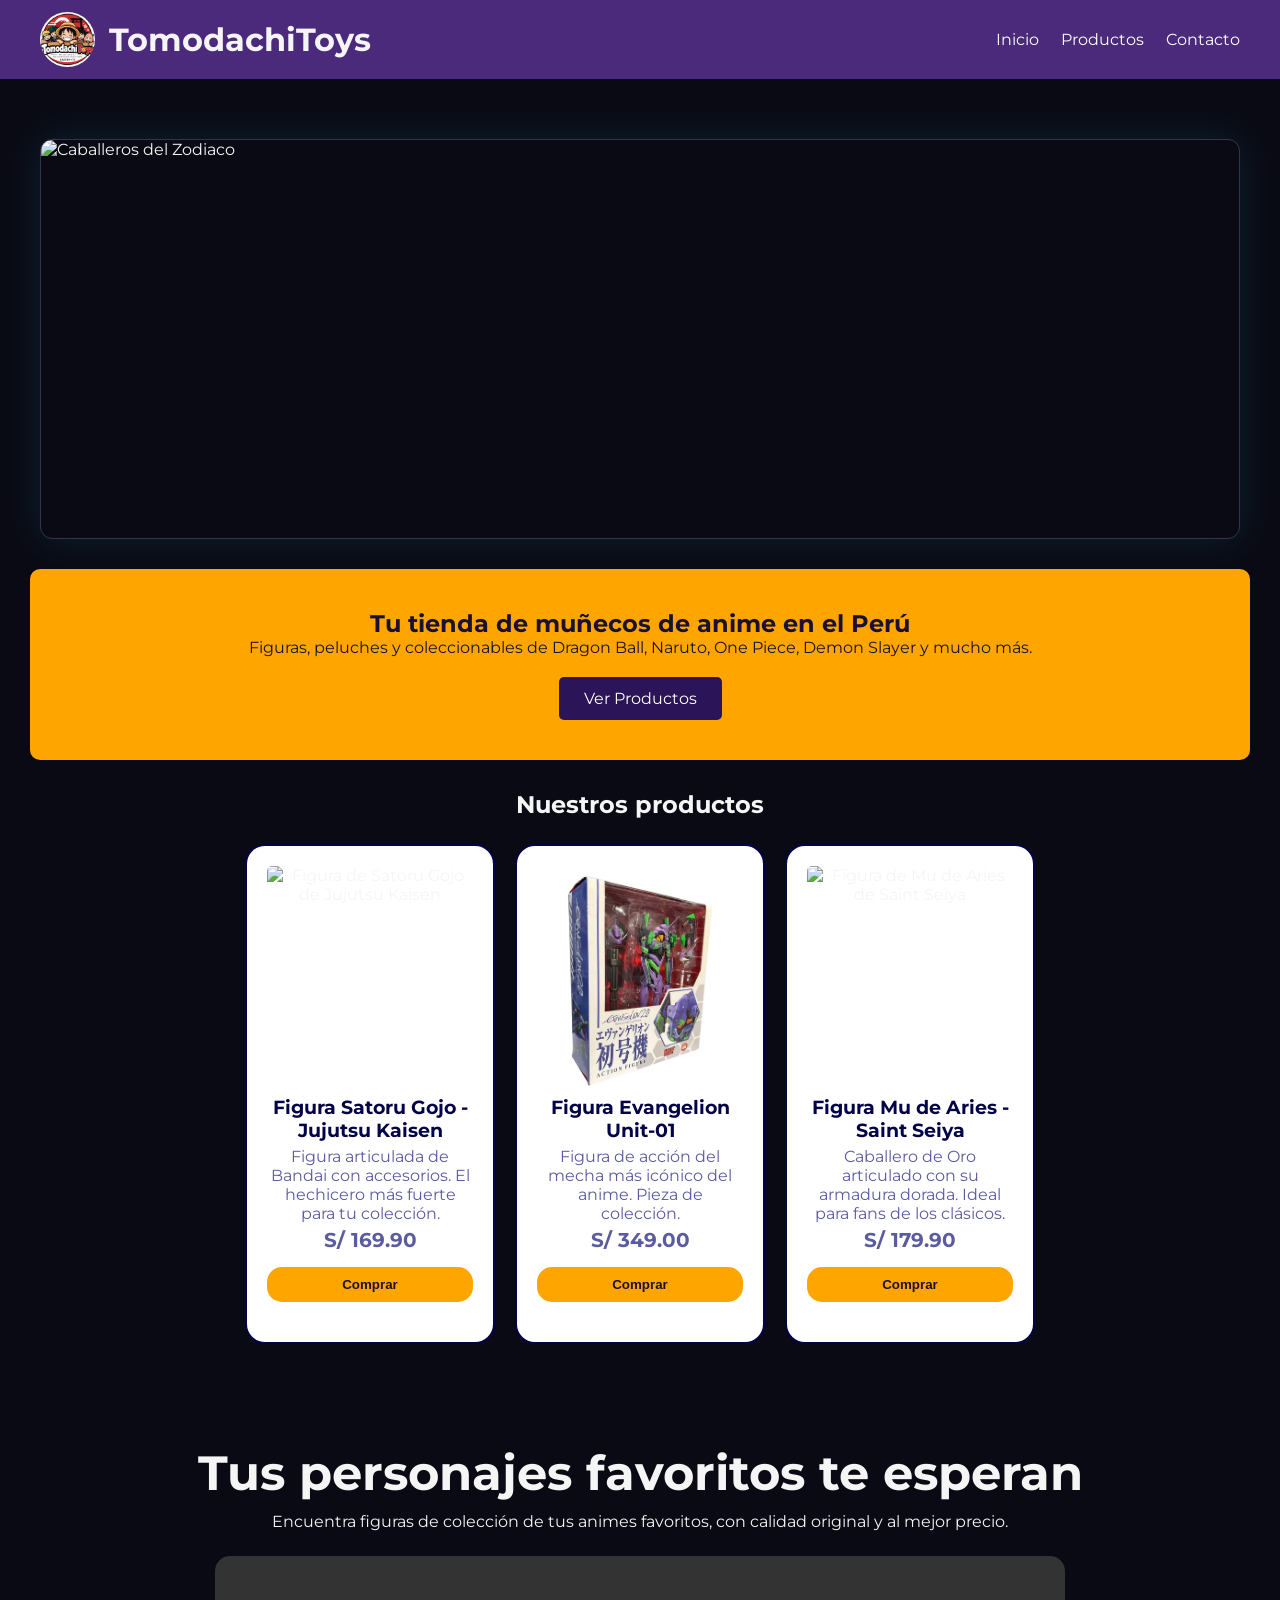
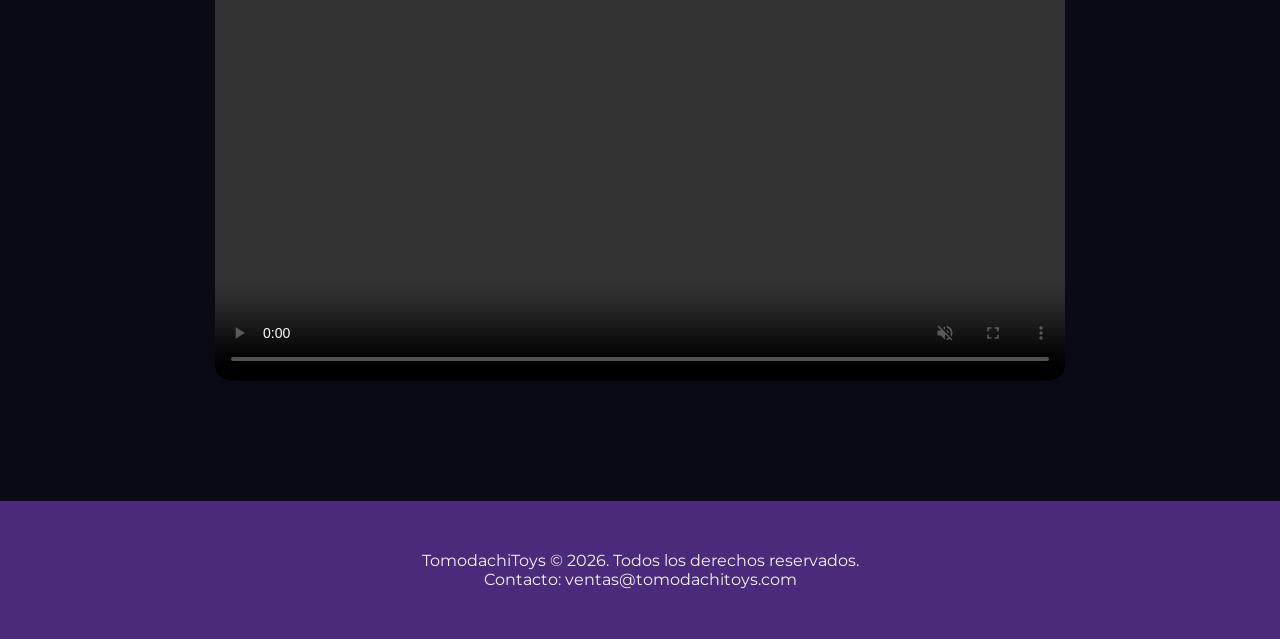
==== index.html @ ef89aa51 "Rename pagina_ventas.html to index.html" ====
<!DOCTYPE html>
<html lang="es">
<head>
    <meta charset="UTF-8">
    <meta name="viewport" content="width=device-width, initial-scale=1.0">
    <title>TomodachiToys</title>
    <link rel="stylesheet" href="estilos.css">
</head>
<body>
    <!-- Encabezado -->
    <header>
        <div class="contenedor-navbar">
            <div class="contenedor-logo">
                <img src="img/Tomodachitoys.png" alt="Logo de TomodachiToys">
                <h1>TomodachiToys</h1>
            </div>
            <nav>
                <a href="pagina_ventas.html">Inicio</a>
                <a href="#productos">Productos</a>
                <a href="contacto.html">Contacto</a>
            </nav>
        </div>
    </header>

    <!-- Contenido principal -->
    <main>
        <!-- Carrusel -->
        <section class="carrusel">
            <div class="contenedor-slide">
                <div class="slide">
                    <img src="img/anime-saint_seiya-238726.jpeg" alt="Caballeros del Zodiaco">
                </div>
                <div class="slide">
                    <img src="img/[base64].jpeg" alt="Personajes de One Piece">
                </div>
                <div class="slide">
                    <img src="img/anime-neon_genesis_evangelion-rei_ayanami-438890.jpeg" alt="Rei Ayanami de Evangelion">
                </div>
                <div class="slide">
                    <img src="img/anime-jujutsu_kaisen-black_hair-blindfold-blonde-blue_eyes-brown_eyes-brown_hair-kento_nanami-megumi_fushiguro-nobara_kugisaki-pink_hair-satoru_gojo-school_uniform-white_hair-yuji_itadori-1023327.jpeg" alt="Personajes de Jujutsu Kaisen">
                </div>
            </div>
        </section>

        <!-- Presentación -->
        <section class="inicio">
            <h2>Tu tienda de muñecos de anime en el Perú</h2>
            <p>
                Figuras, peluches y coleccionables de Dragon Ball, Naruto, One Piece, Demon Slayer y mucho más.
            </p>
            <a href="#productos" class="btn-productos">Ver Productos</a>
        </section>

        <!-- Productos -->
        <section>
            <h2 id="productos">Nuestros productos</h2>
            <div class="contenedor-productos">
                <div class="card">
                    <img src="img/jujutsu kaisen.jpg" alt="Figura de Satoru Gojo de Jujutsu Kaisen">
                    <h3>Figura Satoru Gojo - Jujutsu Kaisen</h3>
                    <p>Figura articulada de Bandai con accesorios. El hechicero más fuerte para tu colección.</p>
                    <p class="precio">S/ 169.90</p>
                    <button>Comprar</button>
                </div>
                <div class="card">
                    <img src="img/evangelion.webp" alt="Figura de Evangelion Unit-01">
                    <h3>Figura Evangelion Unit-01</h3>
                    <p>Figura de acción del mecha más icónico del anime. Pieza de colección.</p>
                    <p class="precio">S/ 349.00</p>
                    <button>Comprar</button>
                </div>
                <div class="card">
                    <img src="img/caballeros del zodiaco.webp" alt="Figura de Mu de Aries de Saint Seiya">
                    <h3>Figura Mu de Aries - Saint Seiya</h3>
                    <p>Caballero de Oro articulado con su armadura dorada. Ideal para fans de los clásicos.</p>
                    <p class="precio">S/ 179.90</p>
                    <button>Comprar</button>
                </div>
            </div>
        </section>

        <!-- Video -->
        <section class="seccion-video">
            <h2>Tus personajes favoritos te esperan</h2>
            <p>
                Encuentra figuras de colección de tus animes favoritos, con calidad original y al mejor precio.
            </p>
            <div class="contenedor-video">
                <video autoplay muted loop controls playsinline>
                    <source src="video/Colección de Evangelion.mp4" type="video/mp4">
                    Tu navegador no soporta videos HTML5.
                </video>
            </div>
        </section>
    </main>

    <!-- Pie de página -->
    <footer>
        <p>TomodachiToys &copy; 2026. Todos los derechos reservados.</p>
        <p>Contacto: ventas@tomodachitoys.com</p>
    </footer>
</body>
</html>
---- estilos.css ----
@import url('https://fonts.googleapis.com/css2?family=Montserrat:ital,wght@0,100..900;1,100..900&display=swap');

   * {
       margin: 0;
       padding: 0;
       box-sizing: border-box;
   }

   body {
       font-family: "Montserrat", sans-serif;
       background-color: #0A0A14;
       color: whitesmoke;
   }

   header {
       background-color: #4B2A7B;
       padding: 12px 30px;
   }

   .contenedor-navbar {
       max-width: 1200px;
       margin: auto;
       display: flex;
       flex-direction: row;
       /* logo y menú en la misma línea */
       justify-content: space-between;
       /* logo a la izquierda, menú a la derecha */
       align-items: center;
       gap: 20px;
   }

   .contenedor-logo {
       display: flex;
       align-items: center;
       gap: 14px;
   }

   .contenedor-logo img {
       width: 55px;
       height: 55px;
       object-fit: cover;
       border-radius: 50%;
       /* logo redondo */
   }

   .contenedor-logo h1 {
       margin: 0;
       font-size: 32px;
       font-weight: 700;
   }

   nav {
       display: flex;
       gap: 22px;
   }

   nav a {
       color: white;
       text-decoration: none;
       transition: color 0.3s;
   }

   nav a:hover {
       color: orange;
   }

   @media (max-width: 700px) {
       .contenedor-navbar {
           flex-direction: column;
           /* en celular, menú debajo del nombre */
       }
   }

   main {
       padding: 30px;
   }

   .carrusel {
       width: 100%;
       height: 400px;
       max-width: 1200px;
       overflow: hidden;
       margin: 30px auto;
       border-radius: 12px;
       border: 1px solid rgba(165, 180, 252, 0.25);
       box-shadow: 0 0 40px rgba(34, 211, 238, 0.12);
   }

   .contenedor-slide {
       display: flex;
       width: 400%;
       height: 100%;
       animation: mover 12s infinite;
   }

   /* Agregando at-rules*/
   @keyframes mover {
       0% {
           transform: translateX(0);
       }

       20% {
           transform: translateX(0);
       }

       25% {
           transform: translateX(-25%);
       }

       45% {
           transform: translateX(-25%);
       }

       50% {
           transform: translateX(-50%);
       }

       70% {
           transform: translateX(-50%);
       }

       75% {
           transform: translateX(-75%);
       }

       95% {
           transform: translateX(-75%);
       }

       100% {
           transform: translateX(0);
       }
   }

   .slide {
       width: 25%;
       height: 100%;
   }

   .slide img {
       width: 100%;
       height: 100%;
       object-fit: cover;
       display: block;
   }


   .inicio {
       text-align: center;
       background-color: orange;
       color: #1A1033;
       backdrop-filter: blur(12px);
       padding: 40px;
       margin-bottom: 30px;
       border-radius: 10px;
   }

   .btn-productos {
       display: inline-block;
       padding: 12px 25px;
       margin-top: 20px;
       background-color: #2B1457;
       color: white;
       text-decoration: none;
       border-radius: 5px;
   }

   #productos {
       text-align: center;
       margin-bottom: 25px;
   }

   .contenedor-productos {
       display: flex;
       justify-content: center;
       align-items: center;
       flex-wrap: wrap;
       gap: 20px;
   }

   .card {
       width: 250px;
       min-height: 500px;
       padding: 20px;
       background-color: white;
       border: 2px solid rgb(3, 3, 73);
       border-radius: 20px;
       text-align: center;
       display: flex;
       flex-direction: column;
   }

   .card img {
       width: 100%;
       height: 230px;
       object-fit: contain;
       /* propiedad que controla como se adapta la imagen | cover adapta sin desformar*/
       border-radius: 5px;
   }

   .card h3 {
       color: rgb(3, 3, 73);
   }

   .card p {
       margin-top: 5px;
       color: rgb(91, 91, 160);
   }

   .precio {
       font-size: 20px;
       font-weight: bold;
   }

   .card button {
       padding: 10px 20px;
       margin-top: 15px;
       background-color: orange;
       border: none;
       color: #1A1033;
       border-radius: 15px;
       font-weight: bold;
       cursor: pointer;
       transition: background-color 0.3s;
   }

   .seccion-video {
       max-width: 1000px;
       margin: 60px auto 20px;
       padding: 40px;
       text-align: center;
       /*background-color: gray; */
   }

   .seccion-video h2 {
       font-size: 48px;
       margin-bottom: 10px;
   }

   .seccion-video p {
       margin-bottom: 25px;
   }

   .contenedor-video {
       width: 100%;
       max-width: 850px;
       margin: auto;
       overflow: hidden;
       border-radius: 15px;
   }

   .contenedor-video video {
       width: 100%;
       display: block;
   }

   footer {
       background-color: #4B2A7B;
       text-align: center;
       padding: 50px;
       margin-top: 30px;
   }

   /* ---------- Responsive: página de inicio ---------- */
   @media (max-width: 700px) {
       main {
           padding: 16px;
       }

       .carrusel {
           height: 220px;
           margin: 16px auto;
       }

       .inicio {
           padding: 24px 16px;
       }

       .seccion-video {
           padding: 20px 16px;
           margin-top: 30px;
       }

       .seccion-video h2 {
           font-size: 28px;
       }

       footer {
           padding: 30px 16px;
       }
   }

   @media (prefers-reduced-motion: reduce) {
       .contenedor-slide {
           animation: none;
       }
   }

   /* ==========================================================
   Formulario.css | Estilos de la página de cotización y contacto
   Se usa junto con estilos.css (header, nav, footer y tipografía).
   ========================================================== */

   :root {
       --fondo: #0A0A14;
       --morado: #4B2A7B;
       --morado-oscuro: #2B1457;
       --azul-oscuro: rgb(3, 3, 73);
       --naranja: orange;
       --cian: #22D3EE;
       --rosa: #FF3D81;
       --error: #C2185B;
       --texto-oscuro: #1A1033;
       --texto-suave: #4A4A8A;
       --borde-campo: #C9C9F5;
   }

   /* ---------- Estructura de la página ---------- */
   .pagina-contacto {
       max-width: 1100px;
       margin: 0 auto;
       padding: 30px 20px;
       display: grid;
       grid-template-columns: minmax(0, 1fr) minmax(0, 1.5fr);
       gap: 24px;
       align-items: start;
   }

   /* ---------- Panel informativo (franja naranja) ---------- */
   .contacto-info {
       background-color: var(--naranja);
       color: var(--texto-oscuro);
       padding: 36px 30px;
       border-radius: 10px;
   }

   .contacto-info h2 {
       font-size: 30px;
       line-height: 1.2;
       margin-bottom: 14px;
   }

   .contacto-info p {
       line-height: 1.6;
   }

   .contacto-datos {
       list-style: none;
       display: grid;
       gap: 16px;
       margin-top: 28px;
       padding-top: 24px;
       border-top: 2px solid var(--texto-oscuro);
   }

   .contacto-datos strong {
       display: block;
       margin-bottom: 2px;
   }

   /* ---------- Tarjeta del formulario ---------- */
   .formulario {
       background-color: white;
       color: var(--azul-oscuro);
       padding: 32px 30px;
       border: 2px solid var(--azul-oscuro);
       border-radius: 20px;
   }

   .formulario h2 {
       font-size: 26px;
       margin-bottom: 4px;
   }

   .formulario-ayuda {
       color: var(--texto-suave);
       font-size: 14px;
       margin-bottom: 24px;
   }

   /* ---------- Campos ---------- */
   .fila {
       display: grid;
       grid-template-columns: repeat(2, minmax(0, 1fr));
       gap: 16px;
   }

   .campo {
       display: flex;
       flex-direction: column;
       gap: 6px;
       margin-bottom: 18px;
   }

   .campo label {
       font-weight: 600;
       font-size: 14px;
   }

   .campo small {
       color: var(--texto-suave);
       font-size: 12px;
   }

   .campo input,
   .campo select,
   .campo textarea {
       font: inherit;
       font-size: 15px;
       color: var(--texto-oscuro);
       background-color: white;
       padding: 11px 12px;
       border: 2px solid var(--borde-campo);
       border-radius: 8px;
       transition: border-color 0.2s;
   }

   .campo textarea {
       resize: vertical;
       min-height: 120px;
   }

   .campo input::placeholder,
   .campo textarea::placeholder {
       color: #8A8AB5;
   }

   /* Foco visible para quien navega con teclado */
   .campo input:focus,
   .campo select:focus,
   .campo textarea:focus,
   .campo-check input:focus-visible,
   .btn-enviar:focus-visible {
       outline: 3px solid var(--cian);
       outline-offset: 2px;
       border-color: var(--morado);
   }

   /* Campo con dato escrito pero inválido */
   .campo input:not(:placeholder-shown):invalid,
   .campo textarea:not(:placeholder-shown):invalid {
       border-color: var(--error);
   }

   /* ---------- Casilla de aceptación ---------- */
   .campo-check {
       display: flex;
       align-items: flex-start;
       gap: 10px;
       margin-bottom: 24px;
   }

   .campo-check input {
       width: 18px;
       height: 18px;
       margin-top: 2px;
       accent-color: var(--morado);
       flex-shrink: 0;
   }

   .campo-check label {
       font-size: 14px;
       line-height: 1.4;
   }

   /* ---------- Botón de envío ---------- */
   .btn-enviar {
       padding: 12px 30px;
       background-color: var(--naranja);
       color: var(--texto-oscuro);
       border: none;
       border-radius: 15px;
       font: inherit;
       font-weight: bold;
       cursor: pointer;
       transition: background-color 0.3s, color 0.3s;
   }

   .btn-enviar:hover {
       background-color: var(--rosa);
       color: white;
   }

   /* ---------- Celulares y tablets ---------- */
   @media (max-width: 800px) {
       .pagina-contacto {
           grid-template-columns: minmax(0, 1fr);
           padding: 20px 16px;
       }

       .fila {
           grid-template-columns: minmax(0, 1fr);
           gap: 0;
       }

       .btn-enviar {
           width: 100%;
       }
   }

   @media (prefers-reduced-motion: reduce) {

       .campo input,
       .campo select,
       .campo textarea,
       .btn-enviar {
           transition: none;
       }
   }
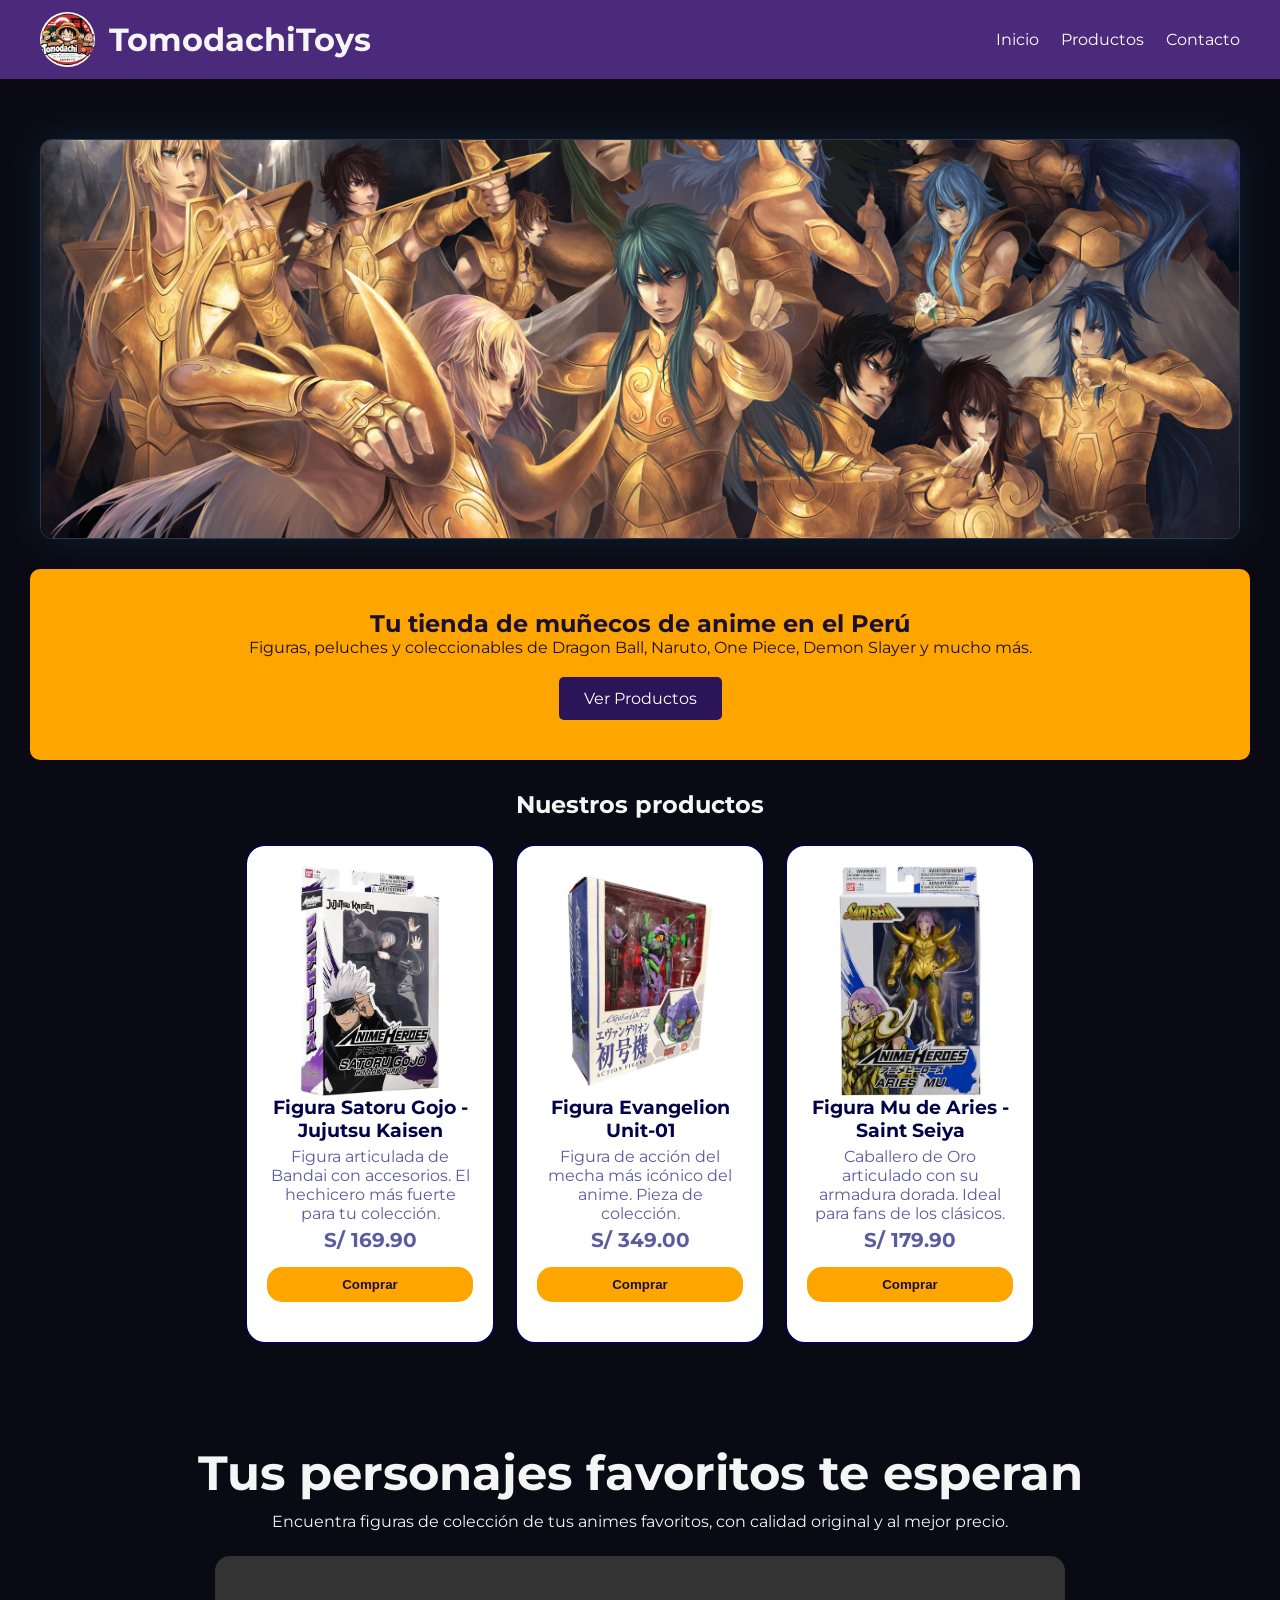
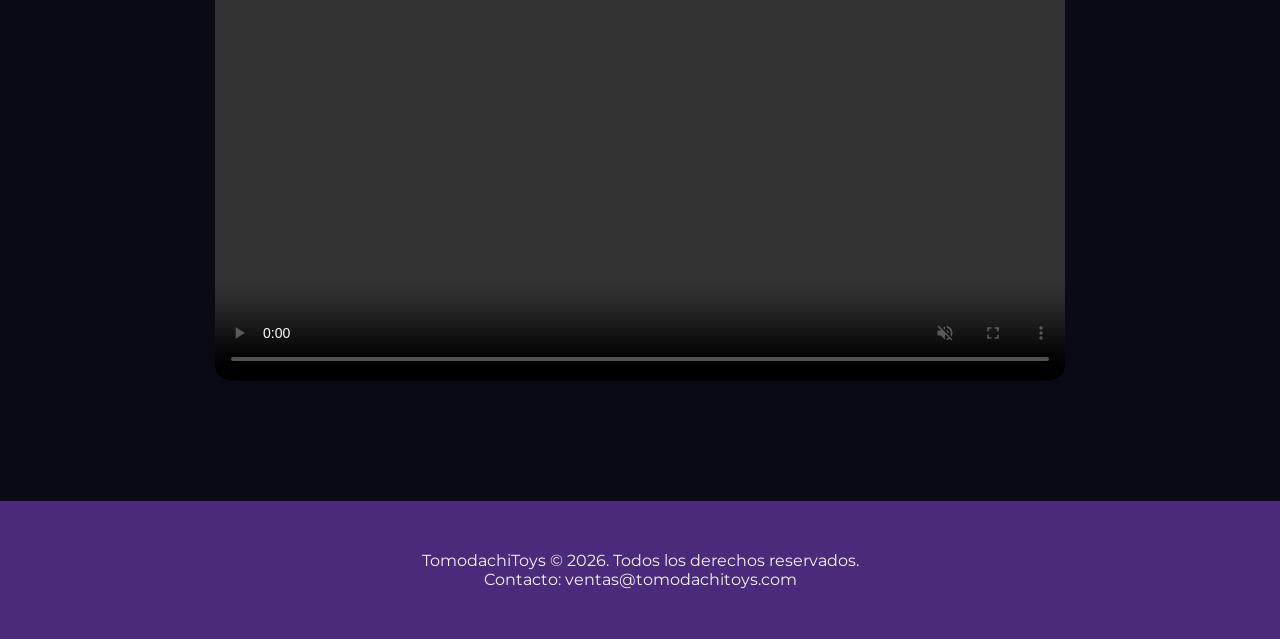
==== commit 59cd60e0: "Update index.html" ====
--- a/index.html
+++ b/index.html
@@ -15,7 +15,7 @@
                 <h1>TomodachiToys</h1>
             </div>
             <nav>
-                <a href="pagina_ventas.html">Inicio</a>
+                <a href="index.html">Inicio</a>
                 <a href="#productos">Productos</a>
                 <a href="contacto.html">Contacto</a>
             </nav>
@@ -28,16 +28,16 @@
         <section class="carrusel">
             <div class="contenedor-slide">
                 <div class="slide">
-                    <img src="img/anime-saint_seiya-238726.jpeg" alt="Caballeros del Zodiaco">
+                    <img src="img/Carrusel_1.jpeg" alt="Caballeros del Zodiaco">
                 </div>
                 <div class="slide">
-                    <img src="img/[base64].jpeg" alt="Personajes de One Piece">
+                    <img src="img/Carrusel_2.jpeg" alt="Personajes de One Piece">
                 </div>
                 <div class="slide">
-                    <img src="img/anime-neon_genesis_evangelion-rei_ayanami-438890.jpeg" alt="Rei Ayanami de Evangelion">
+                    <img src="img/Carrusel_3.jpeg" alt="Rei Ayanami de Evangelion">
                 </div>
                 <div class="slide">
-                    <img src="img/anime-jujutsu_kaisen-black_hair-blindfold-blonde-blue_eyes-brown_eyes-brown_hair-kento_nanami-megumi_fushiguro-nobara_kugisaki-pink_hair-satoru_gojo-school_uniform-white_hair-yuji_itadori-1023327.jpeg" alt="Personajes de Jujutsu Kaisen">
+                    <img src="img/Carrusel_4.jpeg" alt="Personajes de Jujutsu Kaisen">
                 </div>
             </div>
         </section>
@@ -56,7 +56,7 @@
             <h2 id="productos">Nuestros productos</h2>
             <div class="contenedor-productos">
                 <div class="card">
-                    <img src="img/jujutsu kaisen.jpg" alt="Figura de Satoru Gojo de Jujutsu Kaisen">
+                    <img src="img/jujutsu_kaisen.jpg" alt="Figura de Satoru Gojo de Jujutsu Kaisen">
                     <h3>Figura Satoru Gojo - Jujutsu Kaisen</h3>
                     <p>Figura articulada de Bandai con accesorios. El hechicero más fuerte para tu colección.</p>
                     <p class="precio">S/ 169.90</p>
@@ -70,7 +70,7 @@
                     <button>Comprar</button>
                 </div>
                 <div class="card">
-                    <img src="img/caballeros del zodiaco.webp" alt="Figura de Mu de Aries de Saint Seiya">
+                    <img src="img/caballeros_del_zodiaco.webp" alt="Figura de Mu de Aries de Saint Seiya">
                     <h3>Figura Mu de Aries - Saint Seiya</h3>
                     <p>Caballero de Oro articulado con su armadura dorada. Ideal para fans de los clásicos.</p>
                     <p class="precio">S/ 179.90</p>
@@ -87,7 +87,7 @@
             </p>
             <div class="contenedor-video">
                 <video autoplay muted loop controls playsinline>
-                    <source src="video/Colección de Evangelion.mp4" type="video/mp4">
+                    <source src="video/Colección_de_Evangelion.mp4" type="video/mp4">
                     Tu navegador no soporta videos HTML5.
                 </video>
             </div>
